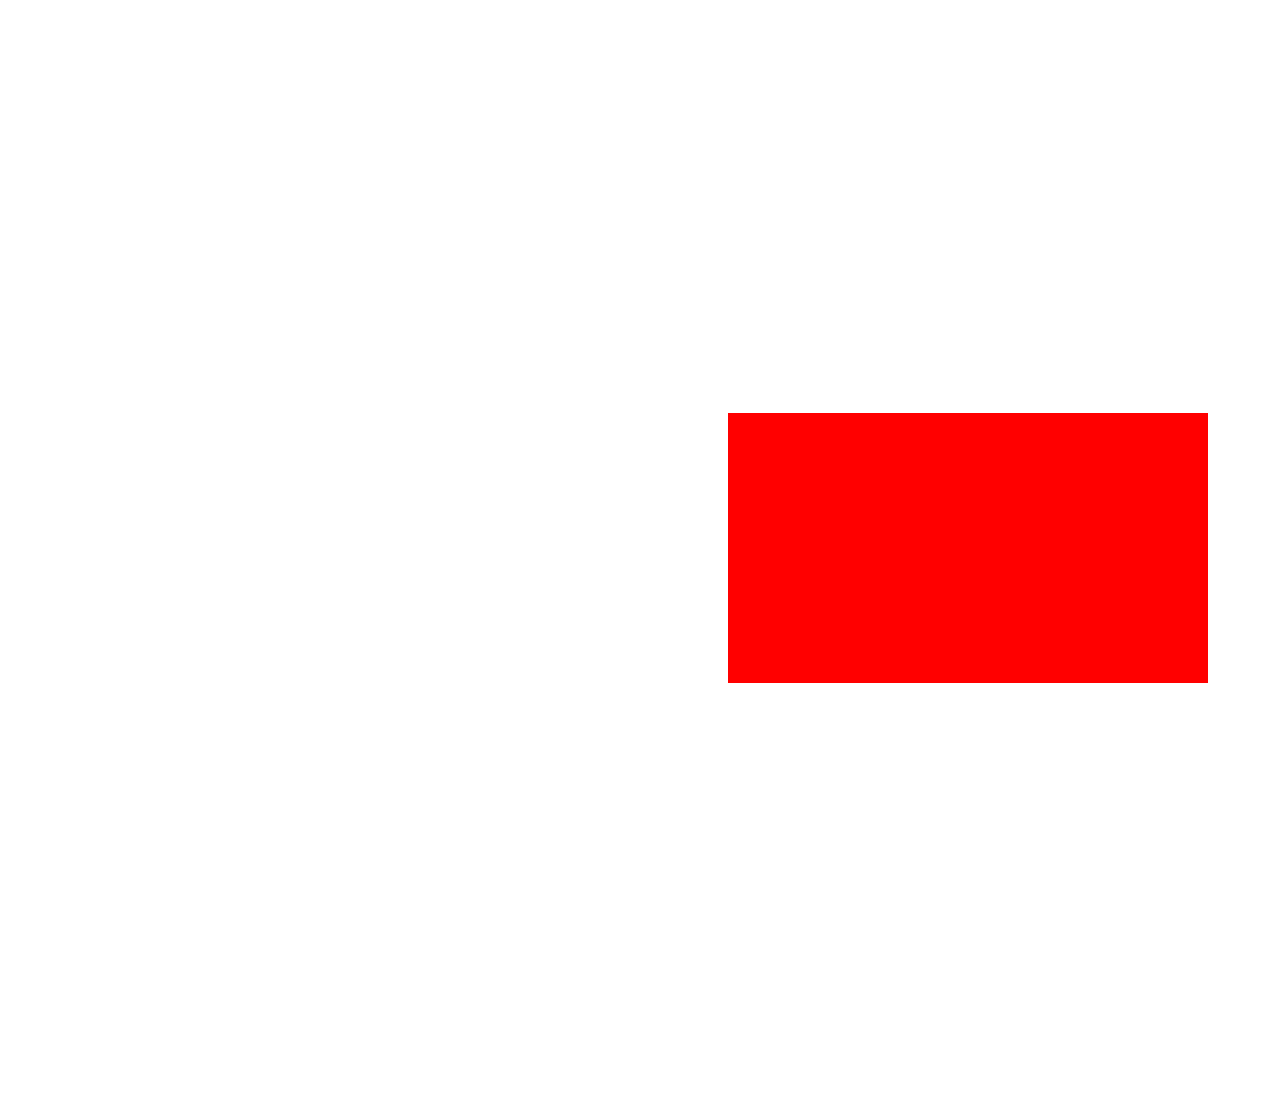
==== Boilerplate/index.html @ 1b204920 "Boilerplate" ====
<!DOCTYPE html>
<html lang="de">
<head>
    <meta charset="UTF-8">
    <meta http-equiv="X-UA-Compatible" content="IE=edge">
    <meta name="viewport" content="width=device-width,initial-scale=1.0">
    <title>RTCG-WP-02P</title></head>


<script src="https://ajax.googleapis.com/ajax/libs/jquery/3.2.1/jquery.min.js"></script>
<script type="text/javascript">$(document).ready(function () {
    console.log("Documentbereit!");
});</script>


<body>
<canvas id="my_canvas" width=1920 height=1080></canvas>
</body>
<script src="JS/main.js"></script>

</body>
</html>
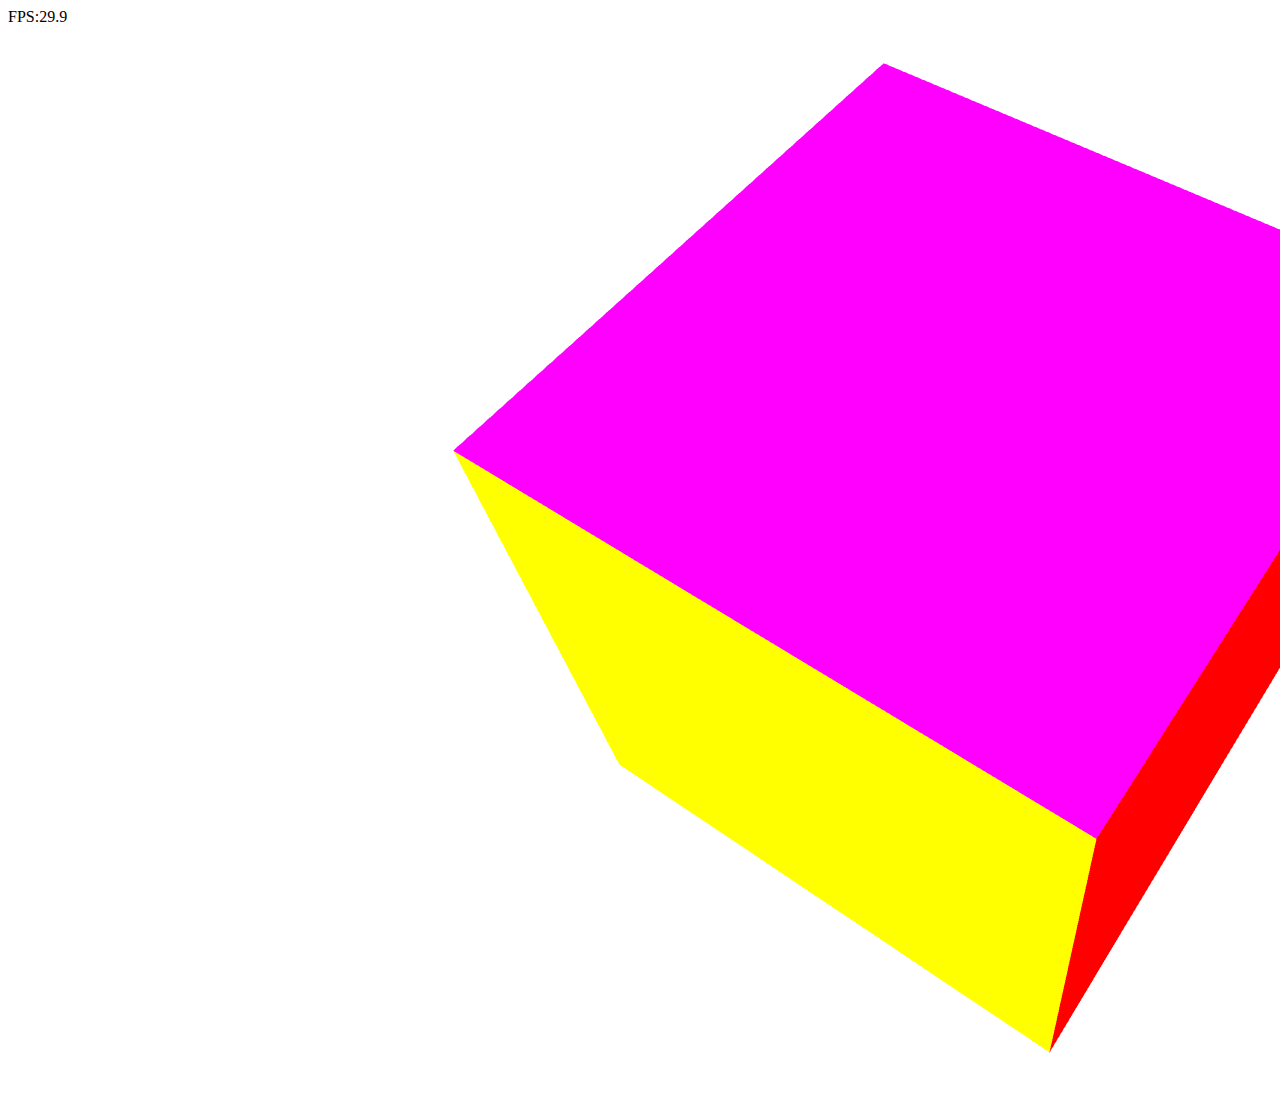
==== commit eb7af967: "1" ====
--- a/Boilerplate/index.html
+++ b/Boilerplate/index.html
@@ -14,9 +14,11 @@
 
 
 <body>
+<div>FPS:<span id="fps_counter"></span></div>
 <canvas id="my_canvas" width=1920 height=1080></canvas>
 </body>
-<script src="JS/main.js"></script>
+<script defer src="JS/main_v2.js"></script>
+<script src="JS/utilities.js"></script>
 
 </body>
 </html>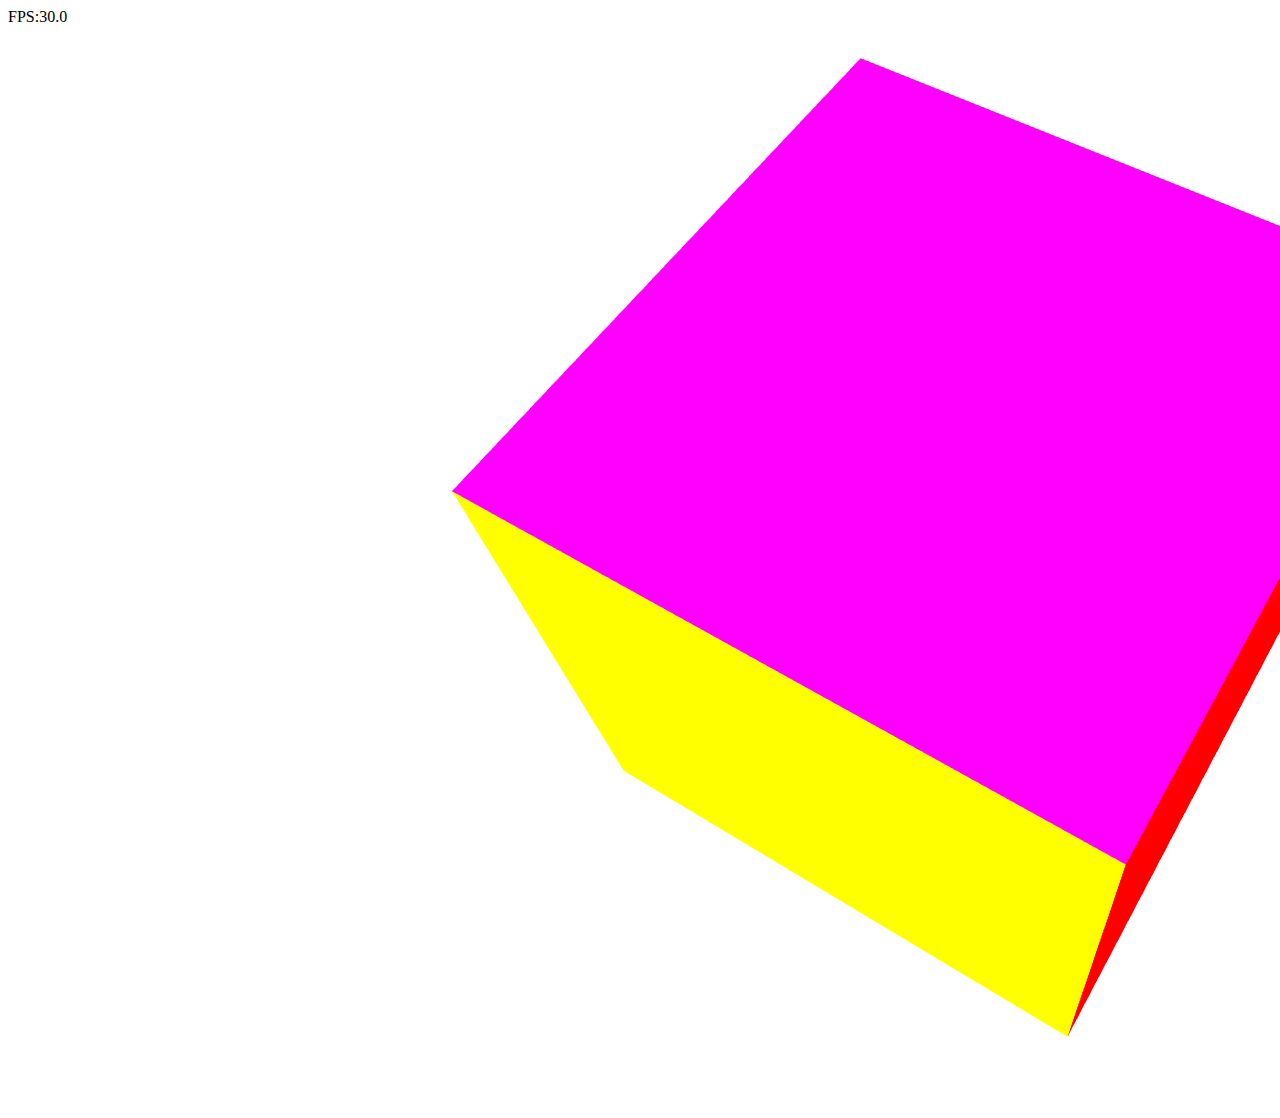
==== commit 5b226413: "push" ====
--- a/Boilerplate/index.html
+++ b/Boilerplate/index.html
@@ -18,7 +18,7 @@
 <canvas id="my_canvas" width=1920 height=1080></canvas>
 </body>
 <script defer src="JS/main_v2.js"></script>
-<script src="JS/utilities.js"></script>
+<script src="../Abgabe/js/systems/utilities.js"></script>
 
 </body>
 </html>